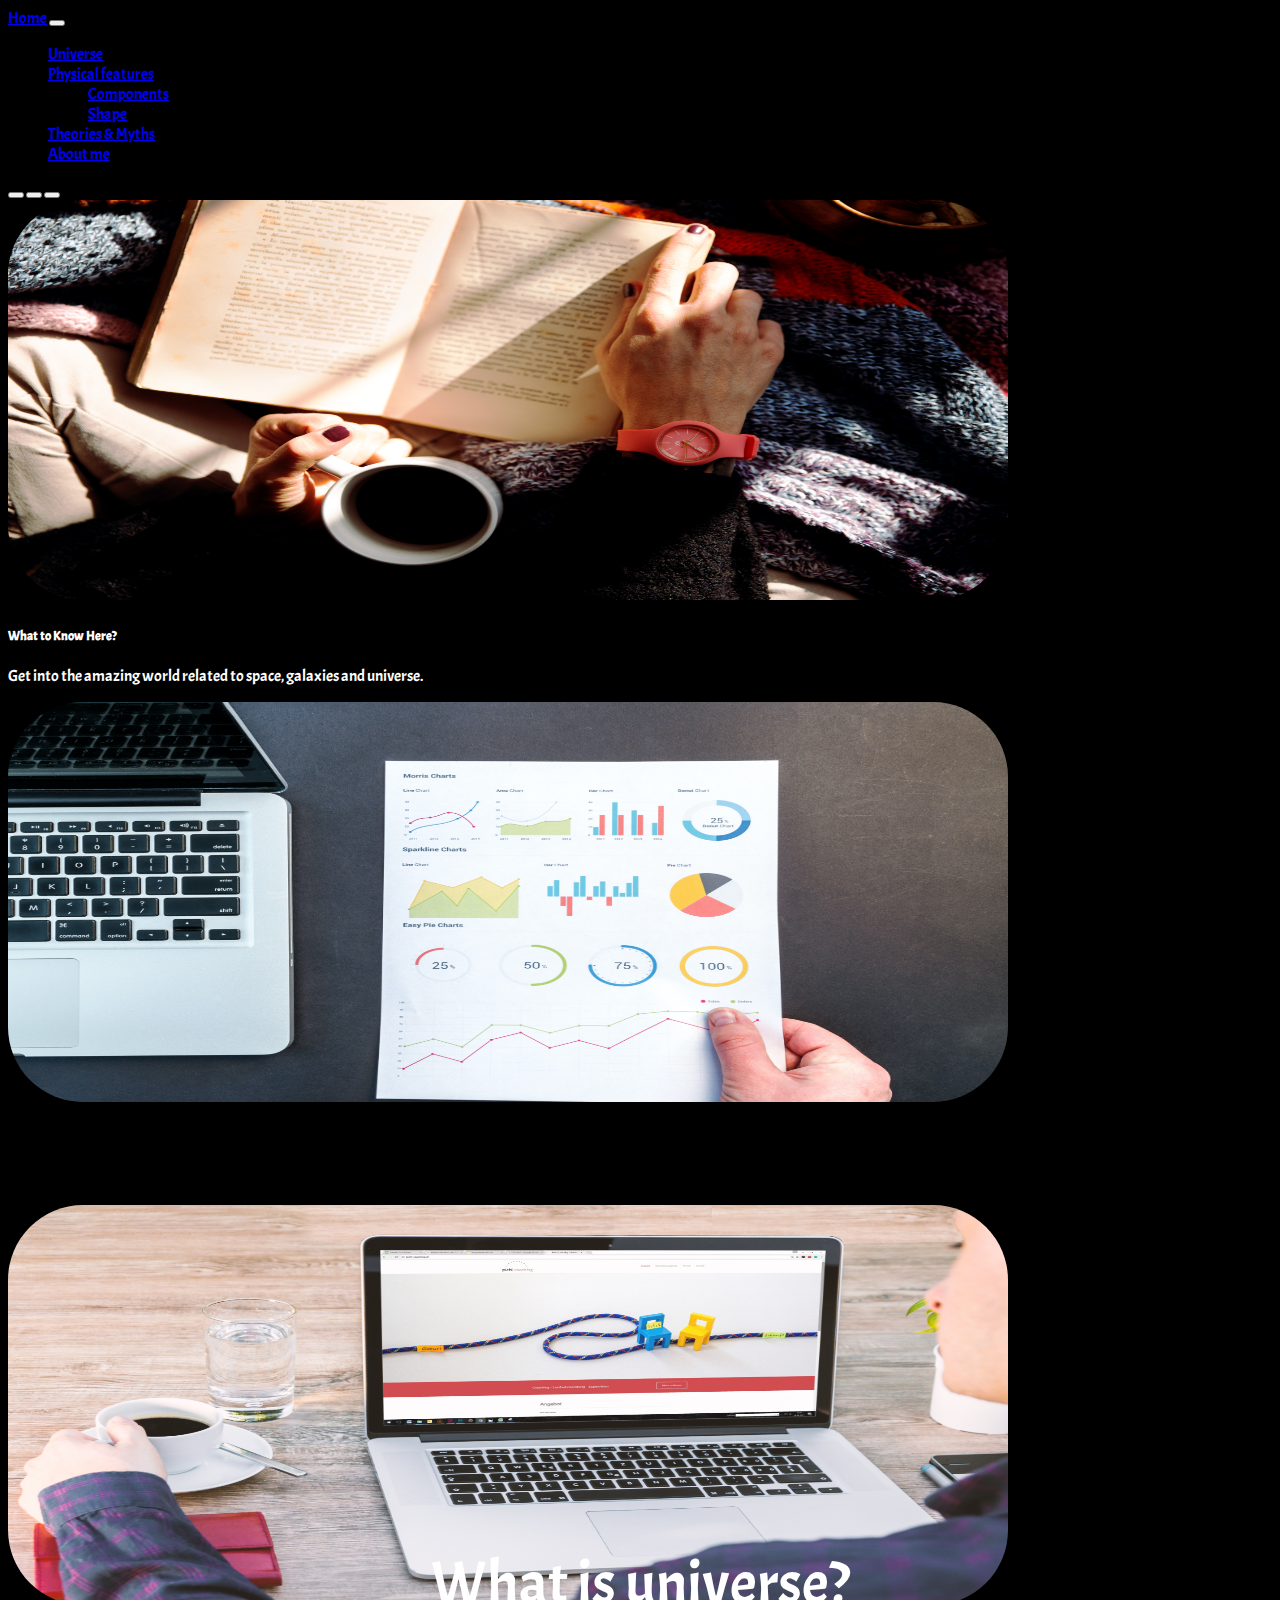
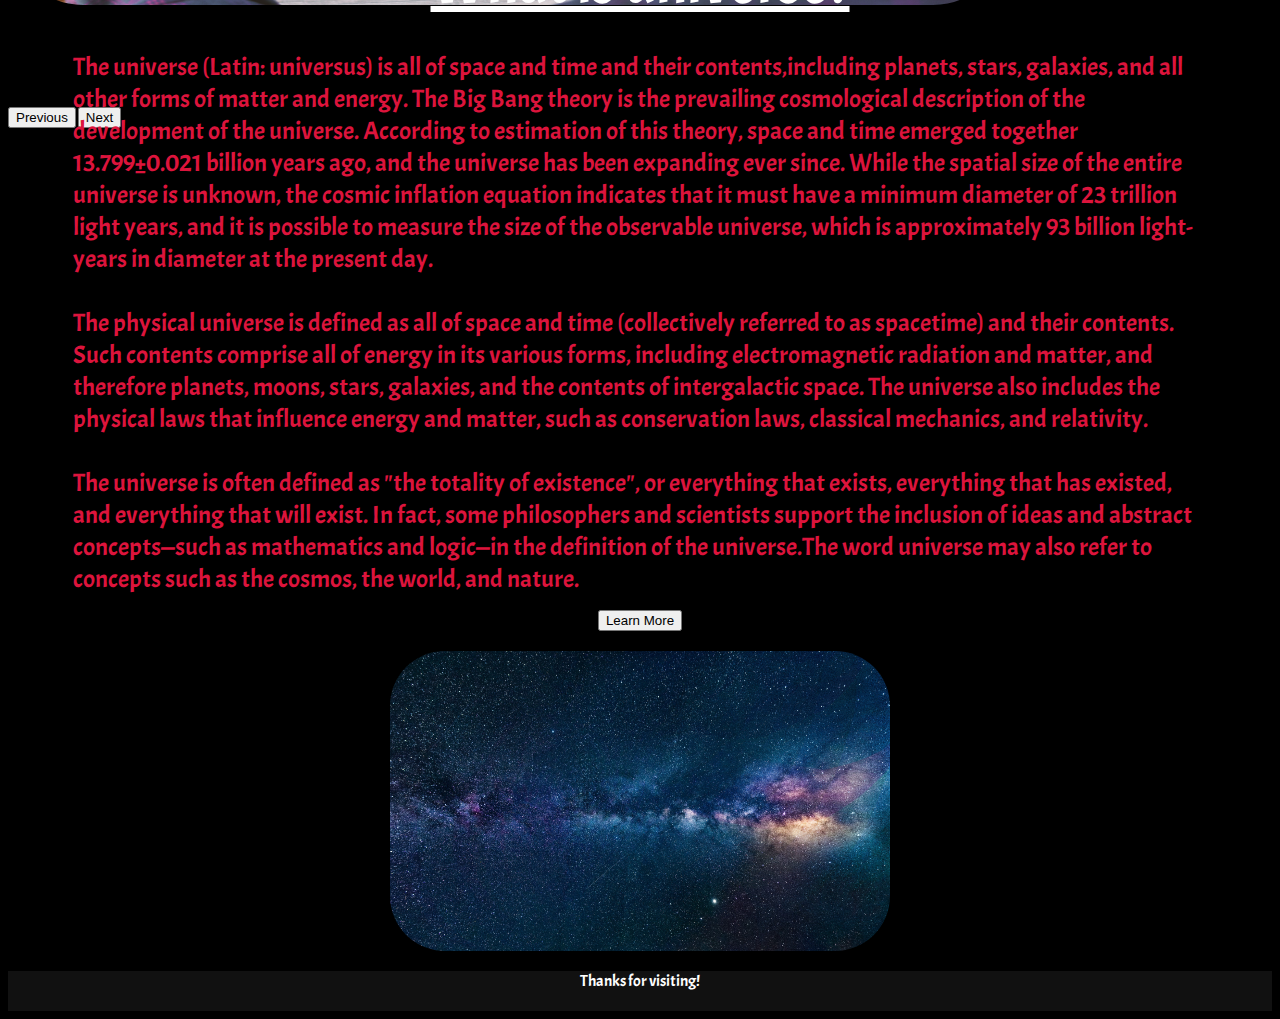
==== index.html @ 36657e68 "Update index.html" ====
<!DOCTYPE html>
<html>
    <head>
        <meta charset="utf-8">
        <meta http-equiv="X-UA-Compatible" content="IE=edge">

        <title>Home | Universe Project</title>
        <link rel="icon" href="person2.png" type="image/icon type" id="icon">

        <meta name="viewport" content="width=device-width, initial-scale=1">
        <link href="https://cdn.jsdelivr.net/npm/bootstrap@5.1.0/dist/css/bootstrap.min.css" rel="stylesheet" integrity="sha384-KyZXEAg3QhqLMpG8r+8fhAXLRk2vvoC2f3B09zVXn8CA5QIVfZOJ3BCsw2P0p/We" crossorigin="anonymous">
        <link rel="stylesheet" type="text/css "href="styles.css">
    </head>
    <body>
      <nav class="navbar navbar-expand-lg navbar-dark bg-primary fixed-top">
  <div class="container-fluid">

    <a class="navbar-brand" href="index.html#">Home</a>
    <button class="navbar-toggler" type="button" data-bs-toggle="collapse" data-bs-target="#navbarNavDropdown" aria-controls="navbarNavDropdown" aria-expanded="false" aria-label="Toggle navigation">
      <span class="navbar-toggler-icon"></span>
    </button>
    <div class="collapse navbar-collapse" id="navbarNavDropdown">
      <ul class="navbar-nav">
        <li class="nav-item">
          <a class="nav-link" href="#first">Universe</a>
        </li>
         <li class="nav-item dropdown">
          <a class="nav-link dropdown-toggle" href="#" id="navbarDropdownMenuLink" role="button" data-bs-toggle="dropdown" aria-expanded="false">
            Physical features
          </a>
          <ul class="dropdown-menu" aria-labelledby="navbarDropdownMenuLink">
            <li><a class="dropdown-item" href="physical.html#third">Components</a></li>
            <li><a class="dropdown-item" href="physical.html#fourth">Shape</a></li>
          </ul>
        </li>
        
        <li class="nav-item">
          <a class="nav-link" href="myths.html#">Theories & Myths</a>
        </li>

        <li class="nav-item">
          <a class="nav-link" href="about.html#">About me</a>
        </li>

       
      </ul>
    </div>
  </div>
</nav>

<section class="Home" id="Home">
 
    
  <div class= container fluid px-0> 
  <div id="carouselExampleCaptions" class="carousel slide" data-bs-ride="carousel">
  <div class="carousel-indicators">
    <button type="button" data-bs-target="#carouselExampleCaptions" data-bs-slide-to="0" class="active" aria-current="true" aria-label="Slide 1"></button>
    <button type="button" data-bs-target="#carouselExampleCaptions" data-bs-slide-to="1" aria-label="Slide 2"></button>
    <button type="button" data-bs-target="#carouselExampleCaptions" data-bs-slide-to="2" aria-label="Slide 3"></button>
  </div>
  <div class="carousel-inner">
   <div class="carousel-item active">
      <img src="crsl1.jpg" class="d-block w-100" alt="..." height = 400px width = 1000px>
      <div class="carousel-caption d-none d-md-block">
        <h5>What to Know Here?</h5>
            <p>Get into the amazing world related to space, galaxies and universe. </p>
      </div>
    </div>
    <div class="carousel-item">
      <img src="crsl2.jpg" class="d-block w-100" alt="..." height = 400px width = 1000px>
      <div class="carousel-caption d-none d-md-block">
        <font color = black><h5>Most Accurate Information</h5>
            <p>Providing to-the-point and accurate data-based Information. </p></font>
      </div>
        </div>
    <div class="carousel-item">
      <img src="crsl3.jpg" class="d-block w-100" alt="..." height = 400px width = 1000px>
      <div class="carousel-caption d-none d-md-block">
        <font color = black><h5>A Better Feel</h5>
            <p>Responsive Website with a cool design to make the best at it's best.</p></fint>
      </div>
    </div>
  </div>
  <button class="carousel-control-prev" type="button" data-bs-target="#carouselExampleCaptions" data-bs-slide="prev">
    <span class="carousel-control-prev-icon" aria-hidden="true"></span>
    <span class="visually-hidden">Previous</span>
  </button>
  <button class="carousel-control-next" type="button" data-bs-target="#carouselExampleCaptions" data-bs-slide="next">
    <span class="carousel-control-next-icon" aria-hidden="true"></span>
    <span class="visually-hidden">Next</span>
  </button>
</div>
    </div>
    
    
  
</section>

<section class="first" id="first">

  <div class="title">What is universe?</div>
  <div class="text">The universe (Latin: universus) is all of space and time and their contents,including planets, stars, galaxies, and all other forms of matter and energy. The Big Bang theory is the prevailing cosmological description of the development of the universe. According to estimation of this theory, space and time emerged together 13.799±0.021 billion years ago, and the universe has been expanding ever since. While the spatial size of the entire universe is unknown, the cosmic inflation equation indicates that it must have a minimum diameter of 23 trillion light years, and it is possible to measure the size of the observable universe, which is approximately 93 billion light-years in diameter at the present day.<br><br>

  The physical universe is defined as all of space and time (collectively referred to as spacetime) and their contents. Such contents comprise all of energy in its various forms, including electromagnetic radiation and matter, and therefore planets, moons, stars, galaxies, and the contents of intergalactic space. The universe also includes the physical laws that influence energy and matter, such as conservation laws, classical mechanics, and relativity.<br><br>

The universe is often defined as "the totality of existence", or everything that exists, everything that has existed, and everything that will exist. In fact, some philosophers and scientists support the inclusion of ideas and abstract concepts—such as mathematics and logic—in the definition of the universe.The word universe may also refer to concepts such as the cosmos, the world, and nature.</div>
 <center><a href="https://en.wikipedia.org/wiki/Universe#Definition"><button type="button" class="btn btn-outline-primary btn-lg" >Learn More</button></a></center>
    <img src="universe3.jpg"> 
</section>

   

<footer id="footer">Thanks for visiting!</footer>
<script src="https://cdn.jsdelivr.net/npm/bootstrap@5.1.0/dist/js/bootstrap.bundle.min.js" integrity="sha384-U1DAWAznBHeqEIlVSCgzq+c9gqGAJn5c/t99JyeKa9xxaYpSvHU5awsuZVVFIhvj" crossorigin="anonymous"></script>
  </body>
</html>
---- styles.css ----
@import url('https://fonts.googleapis.com/css2?family=Acme&display=swap');

html{
	scroll-behavior: smooth;
}

body{
	font-family: 'Acme', sans-serif;
	background-color: black;
}

.Home .text{
	margin-left: 100px;
	margin-right: 100px;
	font-size: 30px;
}

section{
    padding:  0;
}

section .title{
	font-size: 60px;
	padding: 15px;
	text-align: center;
	color: white;
	text-decoration: underline;

}

section .title:hover{
	color: #0d6efd;
}

section .text{
	padding: 15px;
	font-size: 25px;
	color: crimson;
	margin-left: 50px;
	margin-right: 50px;
}

section .text .subtitle{
	font-size: 40px;
	color: yellow;
	padding: 5px;
	text-decoration: underline;
	
}

.Home{
    background-color :black;
    height: 150vh;
    color: #fff;
    min-height: 500px;
    background-size: cover;
    background-attachment: fixed;
    font-family: 'Acme', sans-serif;
}

.Home .title{
	font-size: 80px;
}

.first img, .third img, .fourth img{
	height: 300px;
	width: 500px;
	padding: 20px;
	display: block;
    margin-left: auto;
    margin-right: auto
}

.about img{
	margin-left: 50px;
	padding: 40px;
	height: 375px;
	width: 350px;
	border-radius: 20px all;	
}

.about .content{
	display: flex;
}

.about .content .text{
	color:goldenrod ;
	font-size: 35px;
	padding: 50px;		
}

.key{
	color: rgba(15, 15, 177, 0.753);
	text-decoration: none;
}

.key :hover{
	color: mediumblue;
	text-decoration: underline;
}

#footer{
    background: #111;
    color: #fff;
    text-align: center;
    height: 40px;
    ;

}

img {
  border-radius: 75px;
}
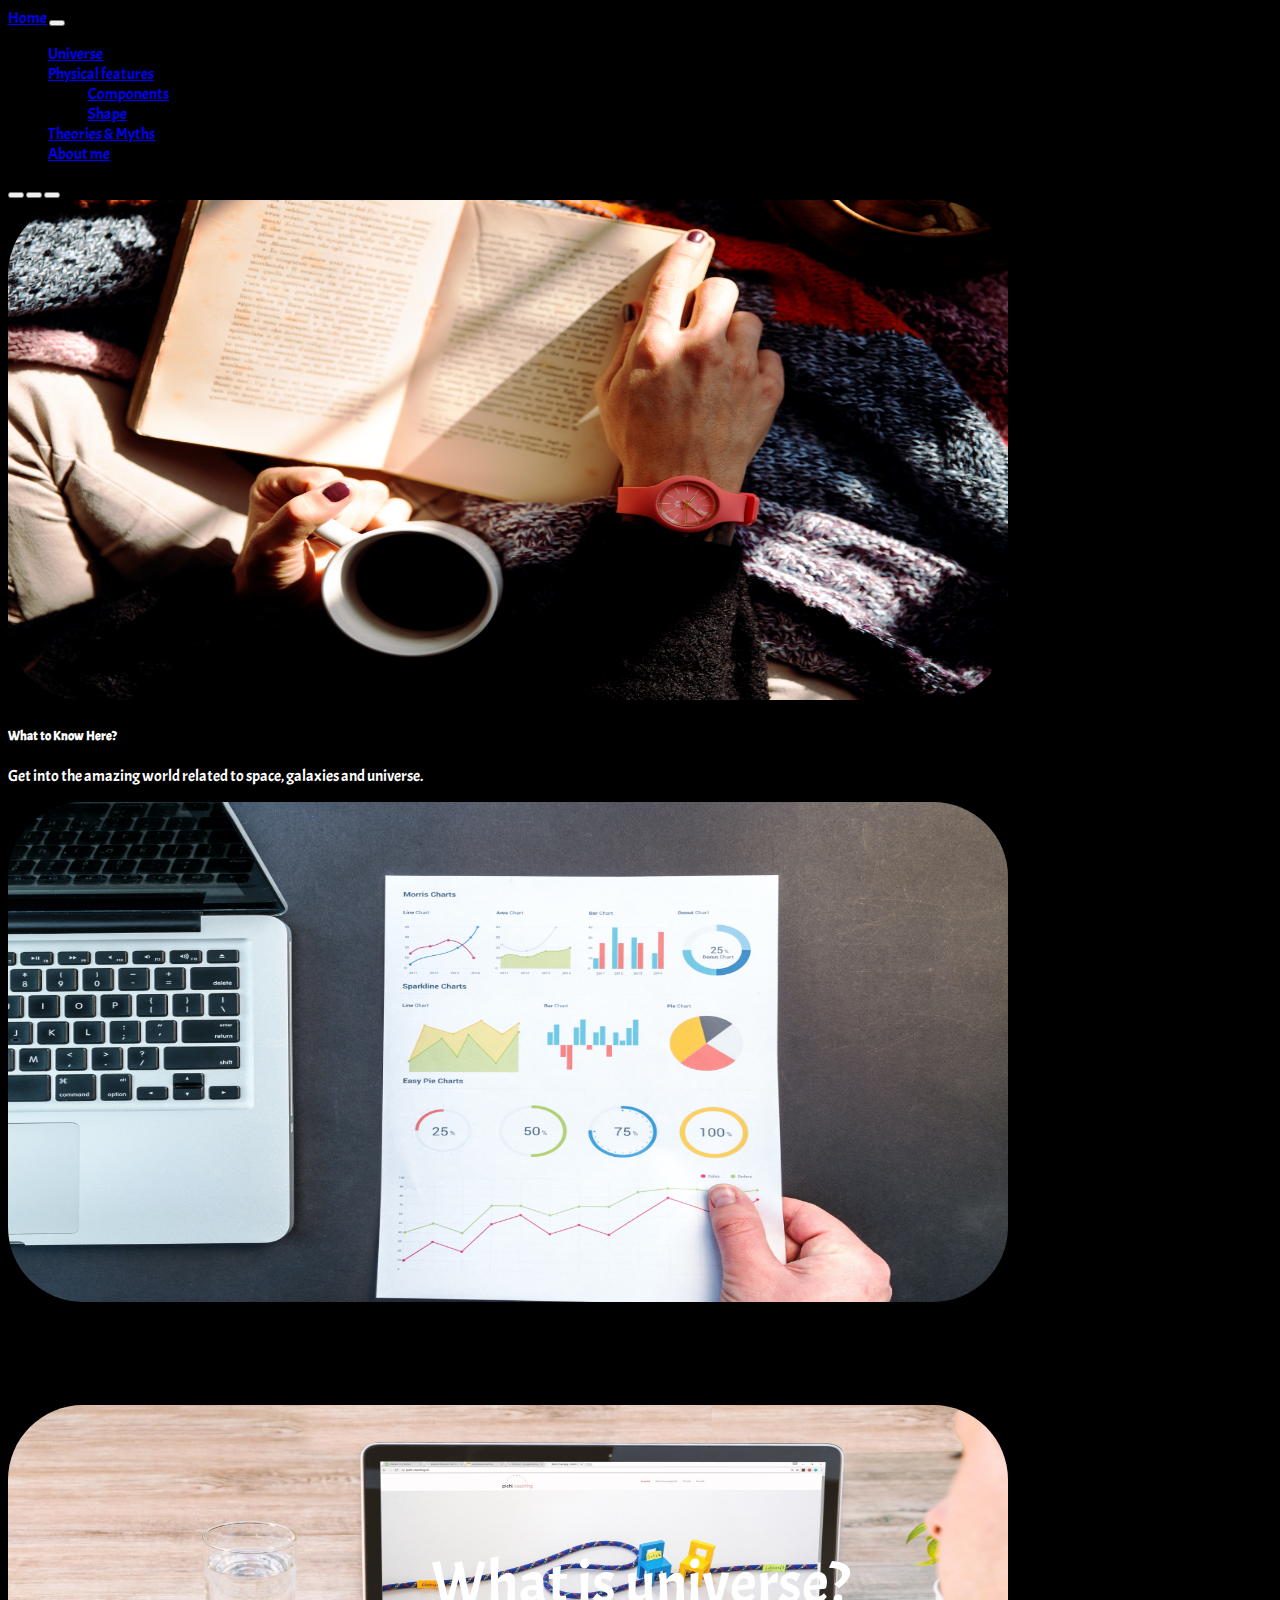
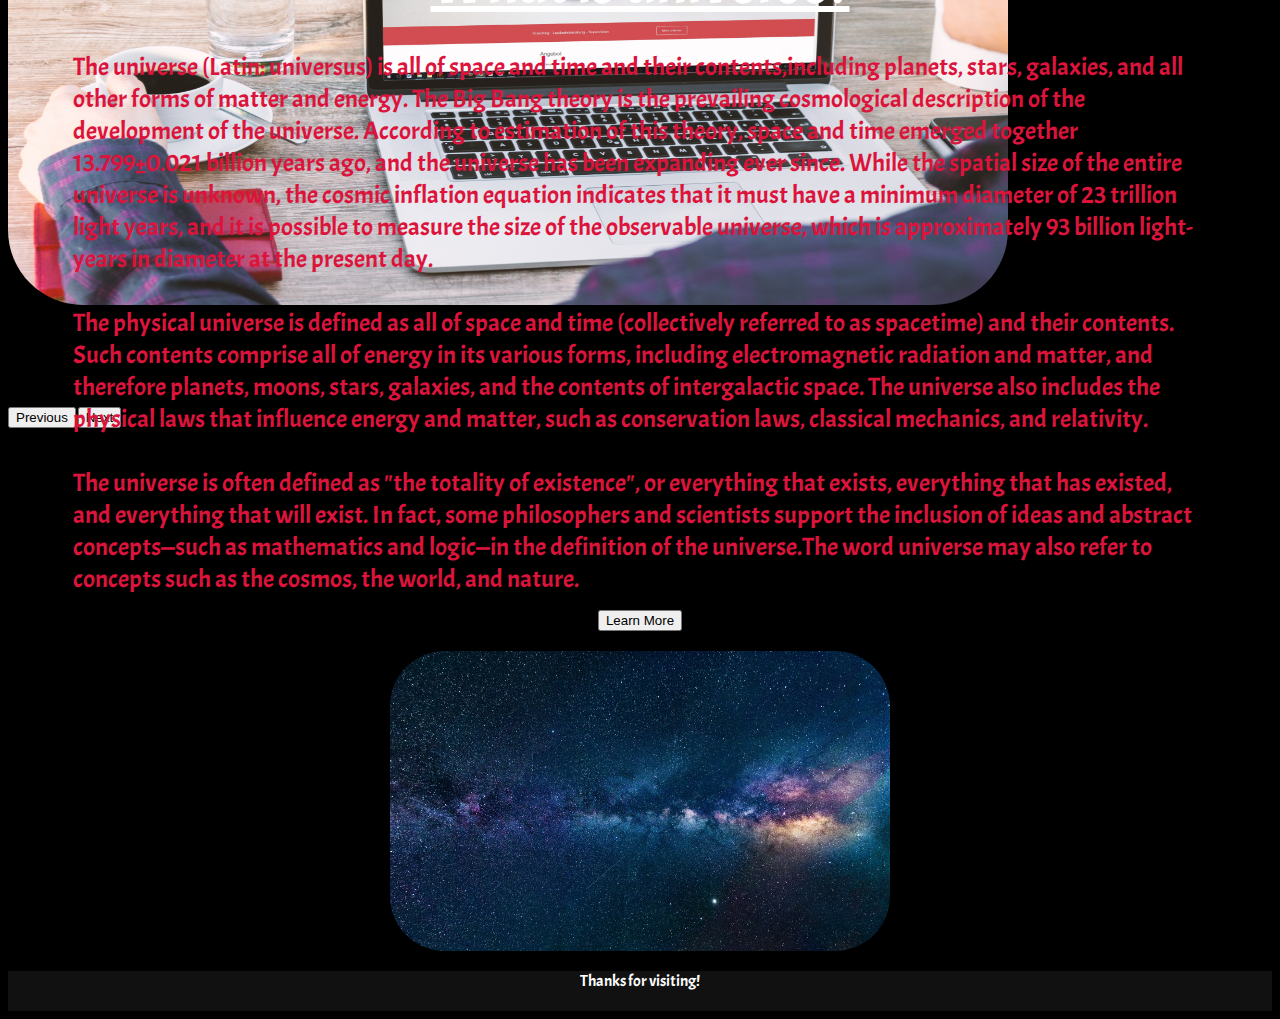
==== commit b2b78165: "Update index.html" ====
--- a/index.html
+++ b/index.html
@@ -60,21 +60,21 @@
   </div>
   <div class="carousel-inner">
    <div class="carousel-item active">
-      <img src="crsl1.jpg" class="d-block w-100" alt="..." height = 400px width = 1000px>
+      <img src="crsl1.jpg" class="d-block w-100" alt="..." height = 500px width = 1000px>
       <div class="carousel-caption d-none d-md-block">
         <h5>What to Know Here?</h5>
             <p>Get into the amazing world related to space, galaxies and universe. </p>
       </div>
     </div>
     <div class="carousel-item">
-      <img src="crsl2.jpg" class="d-block w-100" alt="..." height = 400px width = 1000px>
+      <img src="crsl2.jpg" class="d-block w-100" alt="..." height = 500px width = 1000px>
       <div class="carousel-caption d-none d-md-block">
         <font color = black><h5>Most Accurate Information</h5>
             <p>Providing to-the-point and accurate data-based Information. </p></font>
       </div>
         </div>
     <div class="carousel-item">
-      <img src="crsl3.jpg" class="d-block w-100" alt="..." height = 400px width = 1000px>
+      <img src="crsl3.jpg" class="d-block w-100" alt="..." height = 500px width = 1000px>
       <div class="carousel-caption d-none d-md-block">
         <font color = black><h5>A Better Feel</h5>
             <p>Responsive Website with a cool design to make the best at it's best.</p></fint>
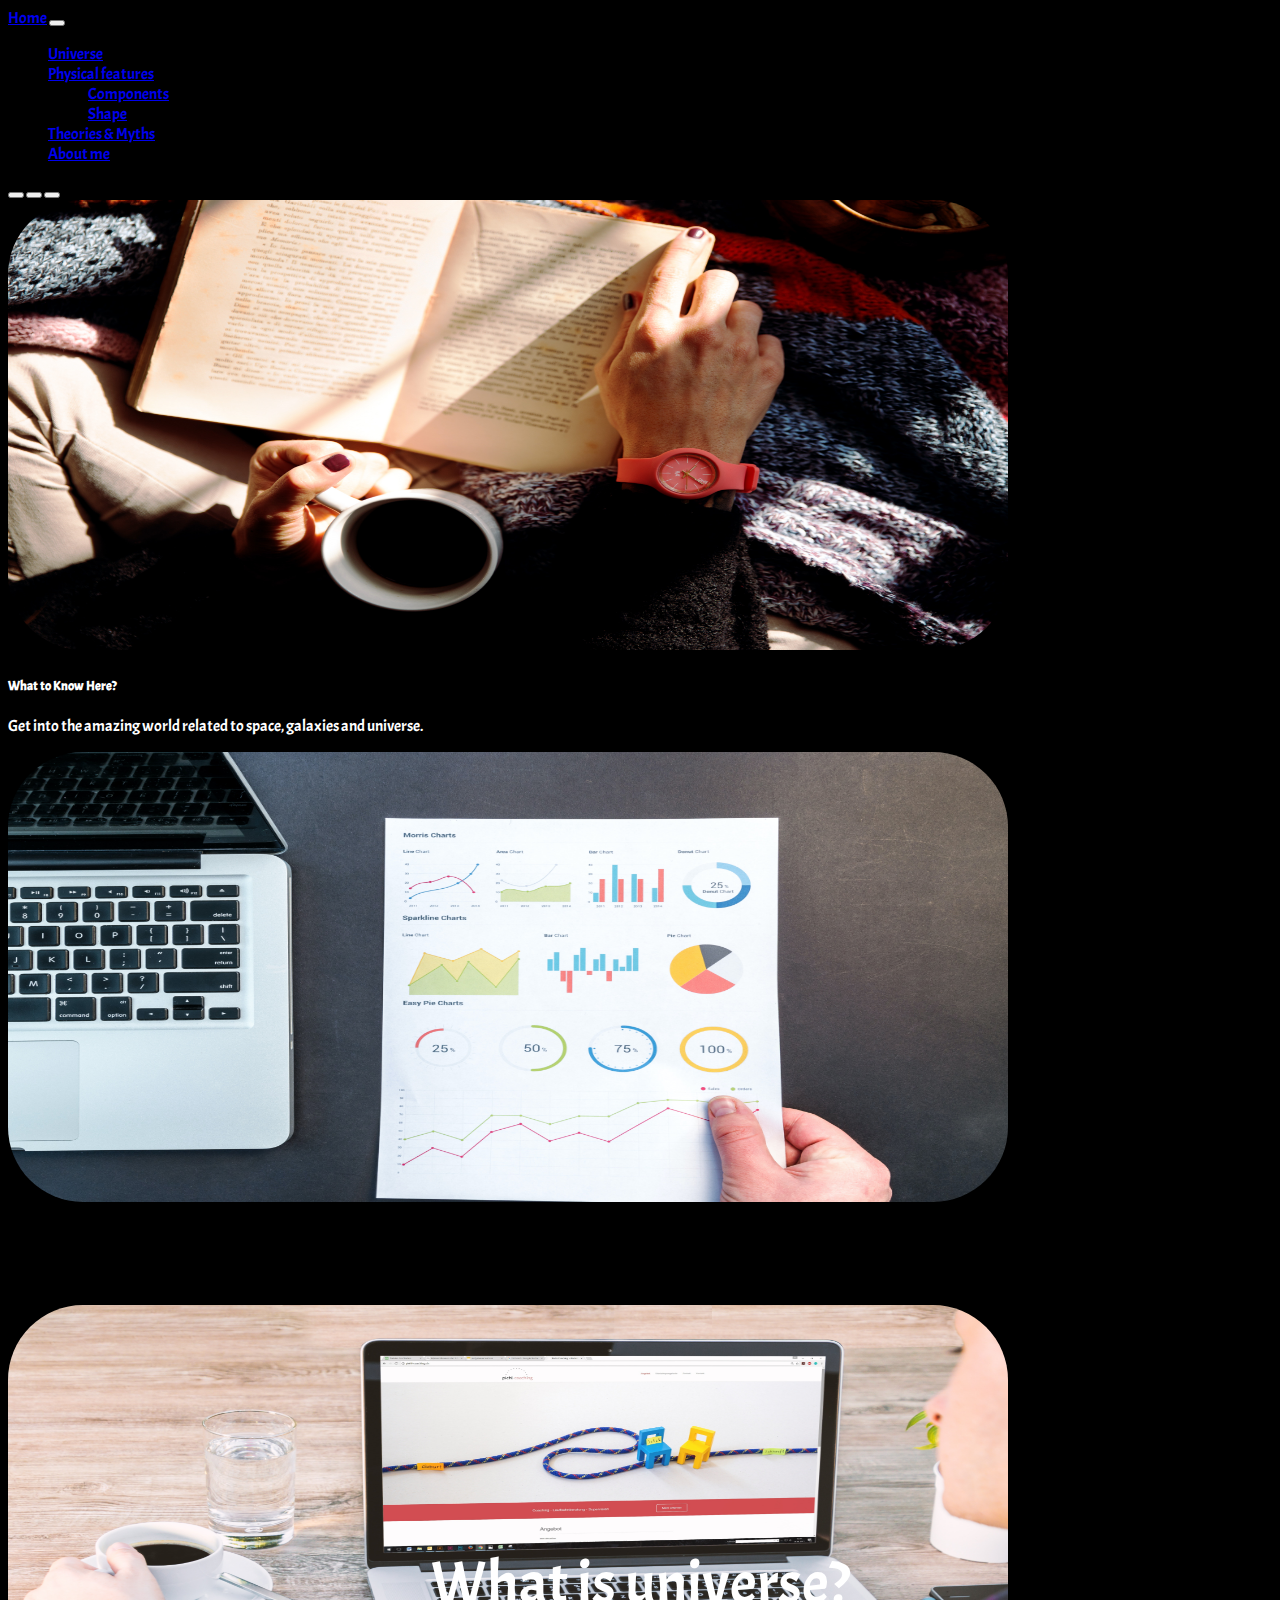
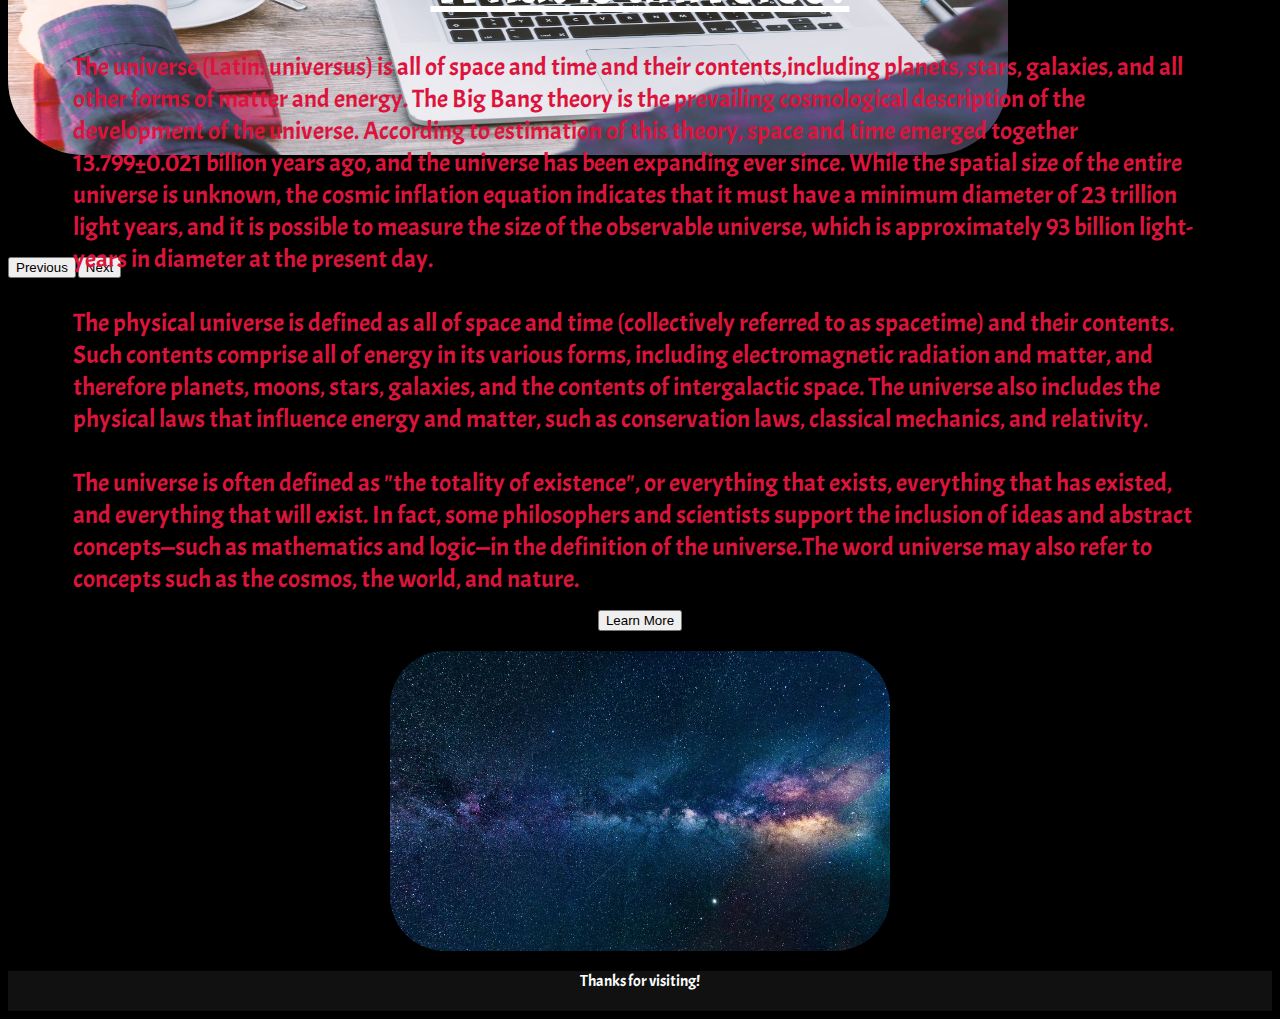
==== commit b490fb36: "Update index.html" ====
--- a/index.html
+++ b/index.html
@@ -60,21 +60,21 @@
   </div>
   <div class="carousel-inner">
    <div class="carousel-item active">
-      <img src="crsl1.jpg" class="d-block w-100" alt="..." height = 500px width = 1000px>
+      <img src="crsl1.jpg" class="d-block w-100" alt="..." height = 450px width = 1000px>
       <div class="carousel-caption d-none d-md-block">
         <h5>What to Know Here?</h5>
             <p>Get into the amazing world related to space, galaxies and universe. </p>
       </div>
     </div>
     <div class="carousel-item">
-      <img src="crsl2.jpg" class="d-block w-100" alt="..." height = 500px width = 1000px>
+      <img src="crsl2.jpg" class="d-block w-100" alt="..." height = 450px width = 1000px>
       <div class="carousel-caption d-none d-md-block">
         <font color = black><h5>Most Accurate Information</h5>
             <p>Providing to-the-point and accurate data-based Information. </p></font>
       </div>
         </div>
     <div class="carousel-item">
-      <img src="crsl3.jpg" class="d-block w-100" alt="..." height = 500px width = 1000px>
+      <img src="crsl3.jpg" class="d-block w-100" alt="..." height = 450px width = 1000px>
       <div class="carousel-caption d-none d-md-block">
         <font color = black><h5>A Better Feel</h5>
             <p>Responsive Website with a cool design to make the best at it's best.</p></fint>
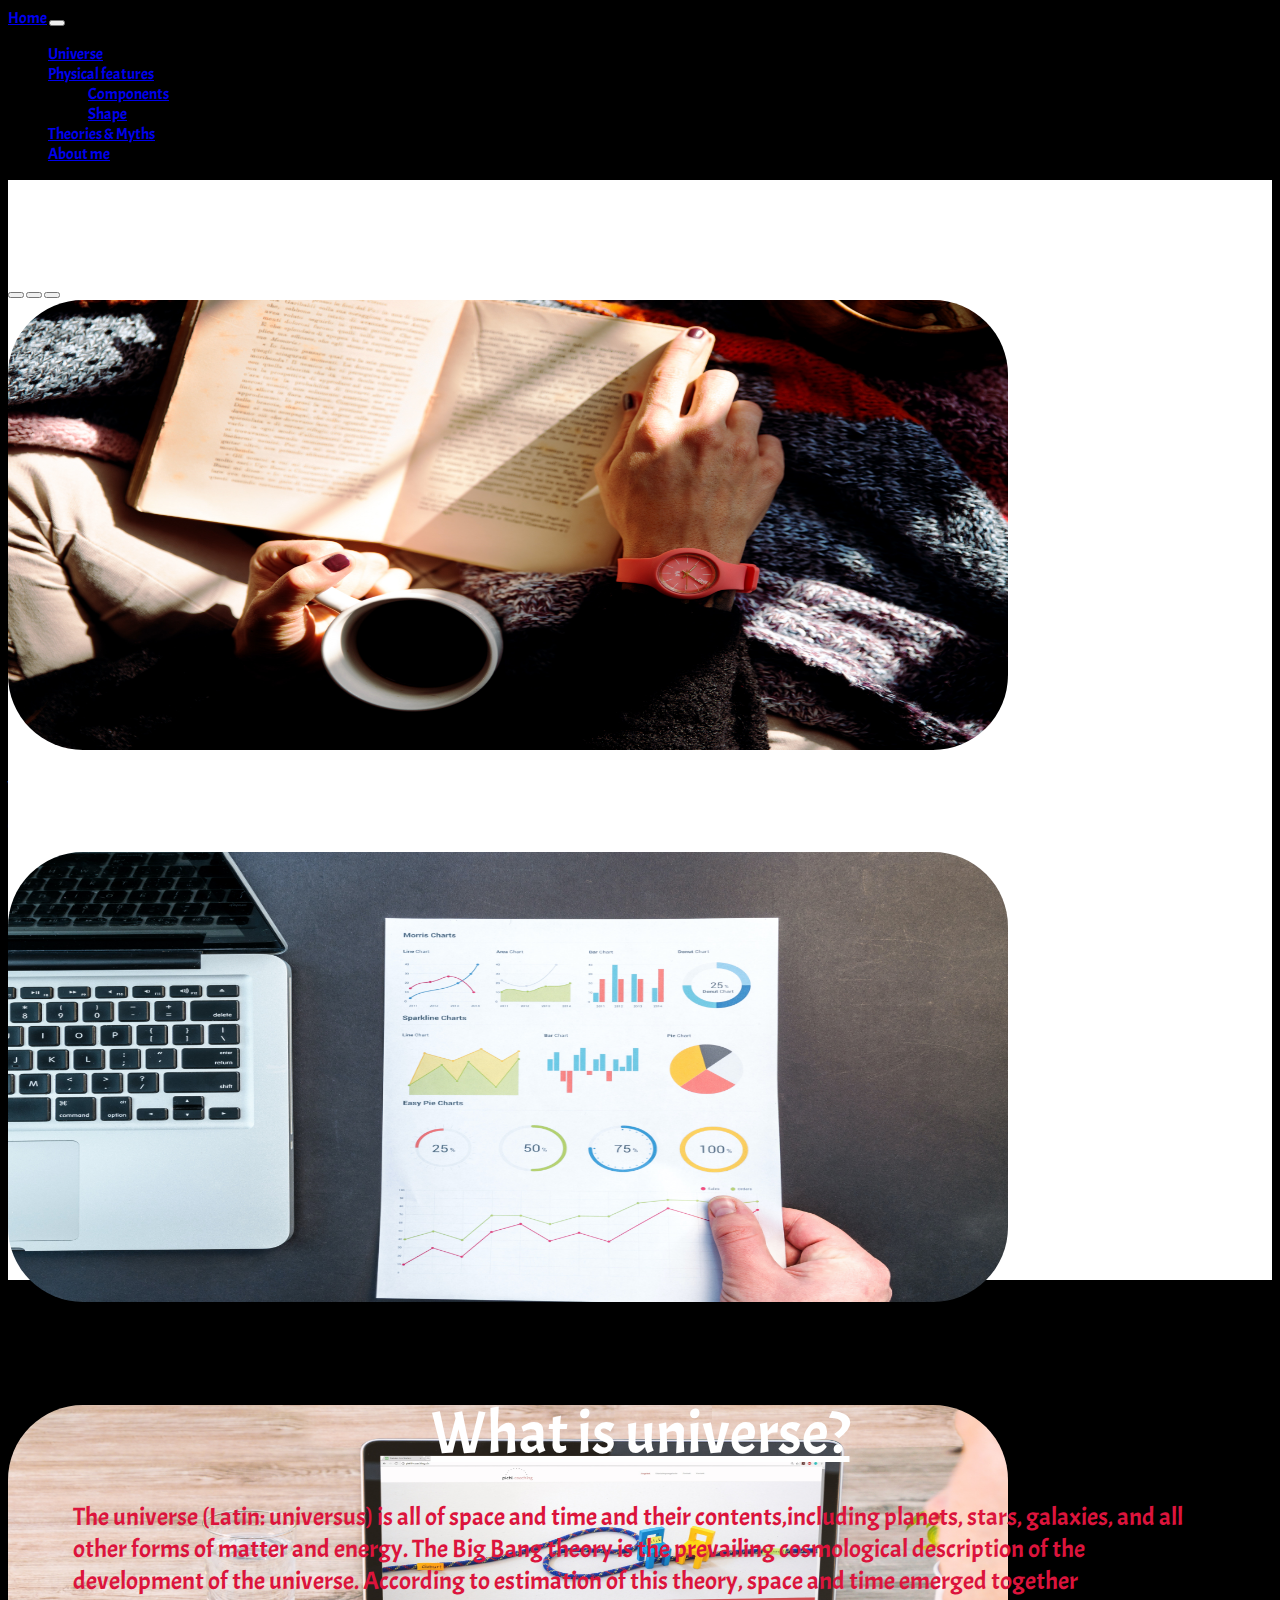
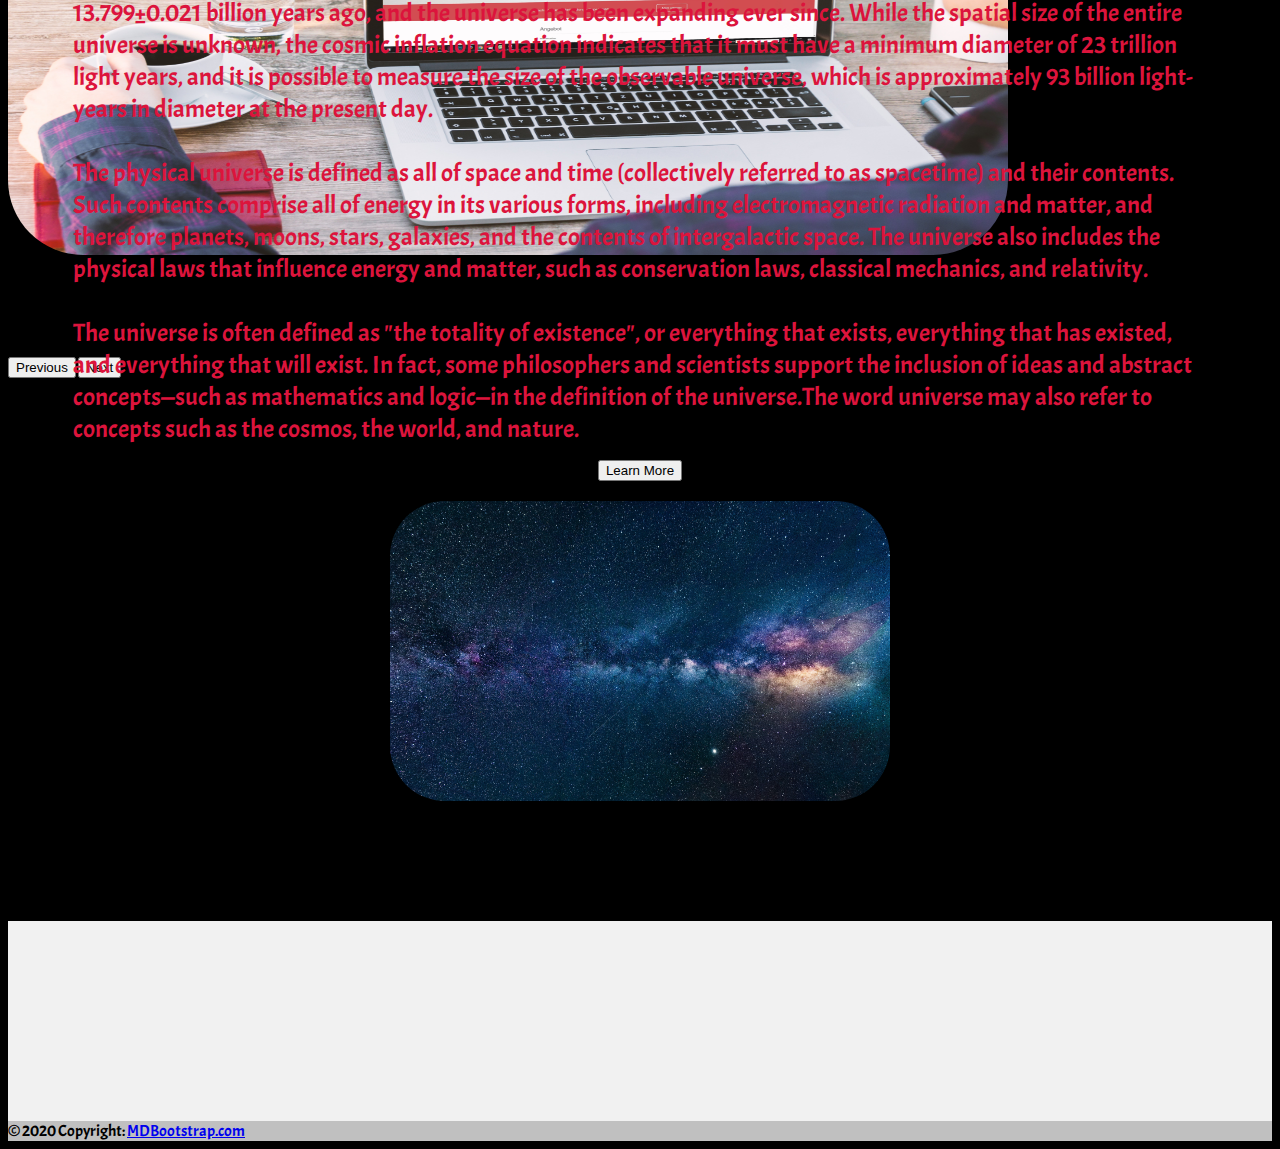
==== commit cb31b137: "Update index.html" ====
--- a/index.html
+++ b/index.html
@@ -110,7 +110,77 @@
 
    
 
-<footer id="footer">Thanks for visiting!</footer>
+<footer class="text-center text-white" style="background-color: #f1f1f1;">
+  <!-- Grid container -->
+  <div class="container pt-4">
+    <!-- Section: Social media -->
+    <section class="mb-4">
+      <!-- Facebook -->
+      <a
+        class="btn btn-link btn-floating btn-lg text-dark m-1"
+        href="#!"
+        role="button"
+        data-mdb-ripple-color="dark"
+        ><i class="fab fa-facebook-f"></i
+      ></a>
+
+      <!-- Twitter -->
+      <a
+        class="btn btn-link btn-floating btn-lg text-dark m-1"
+        href="#!"
+        role="button"
+        data-mdb-ripple-color="dark"
+        ><i class="fab fa-twitter"></i
+      ></a>
+
+      <!-- Google -->
+      <a
+        class="btn btn-link btn-floating btn-lg text-dark m-1"
+        href="#!"
+        role="button"
+        data-mdb-ripple-color="dark"
+        ><i class="fab fa-google"></i
+      ></a>
+
+      <!-- Instagram -->
+      <a
+        class="btn btn-link btn-floating btn-lg text-dark m-1"
+        href="#!"
+        role="button"
+        data-mdb-ripple-color="dark"
+        ><i class="fab fa-instagram"></i
+      ></a>
+
+      <!-- Linkedin -->
+      <a
+        class="btn btn-link btn-floating btn-lg text-dark m-1"
+        href="#!"
+        role="button"
+        data-mdb-ripple-color="dark"
+        ><i class="fab fa-linkedin"></i
+      ></a>
+      <!-- Github -->
+      <a
+        class="btn btn-link btn-floating btn-lg text-dark m-1"
+        href="#!"
+        role="button"
+        data-mdb-ripple-color="dark"
+        ><i class="fab fa-github"></i
+      ></a>
+    </section>
+    <!-- Section: Social media -->
+  </div>
+  <!-- Grid container -->
+
+  <!-- Copyright -->
+  <div class="text-center text-dark p-3" style="background-color: rgba(0, 0, 0, 0.2);">
+    © 2020 Copyright:
+    <a class="text-dark" href="https://mdbootstrap.com/">MDBootstrap.com</a>
+  </div>
+  <!-- Copyright -->
+</footer>
+        
+        
 <script src="https://cdn.jsdelivr.net/npm/bootstrap@5.1.0/dist/js/bootstrap.bundle.min.js" integrity="sha384-U1DAWAznBHeqEIlVSCgzq+c9gqGAJn5c/t99JyeKa9xxaYpSvHU5awsuZVVFIhvj" crossorigin="anonymous"></script>
   </body>
 </html>
--- a/styles.css
+++ b/styles.css
@@ -16,7 +16,7 @@
 }
 
 section{
-    padding:  0;
+    padding: 100px 0;
 }
 
 section .title{
@@ -49,8 +49,8 @@
 }
 
 .Home{
-    background-color :black;
-    height: 150vh;
+    background-color :white;
+    height: 100vh;
     color: #fff;
     min-height: 500px;
     background-size: cover;
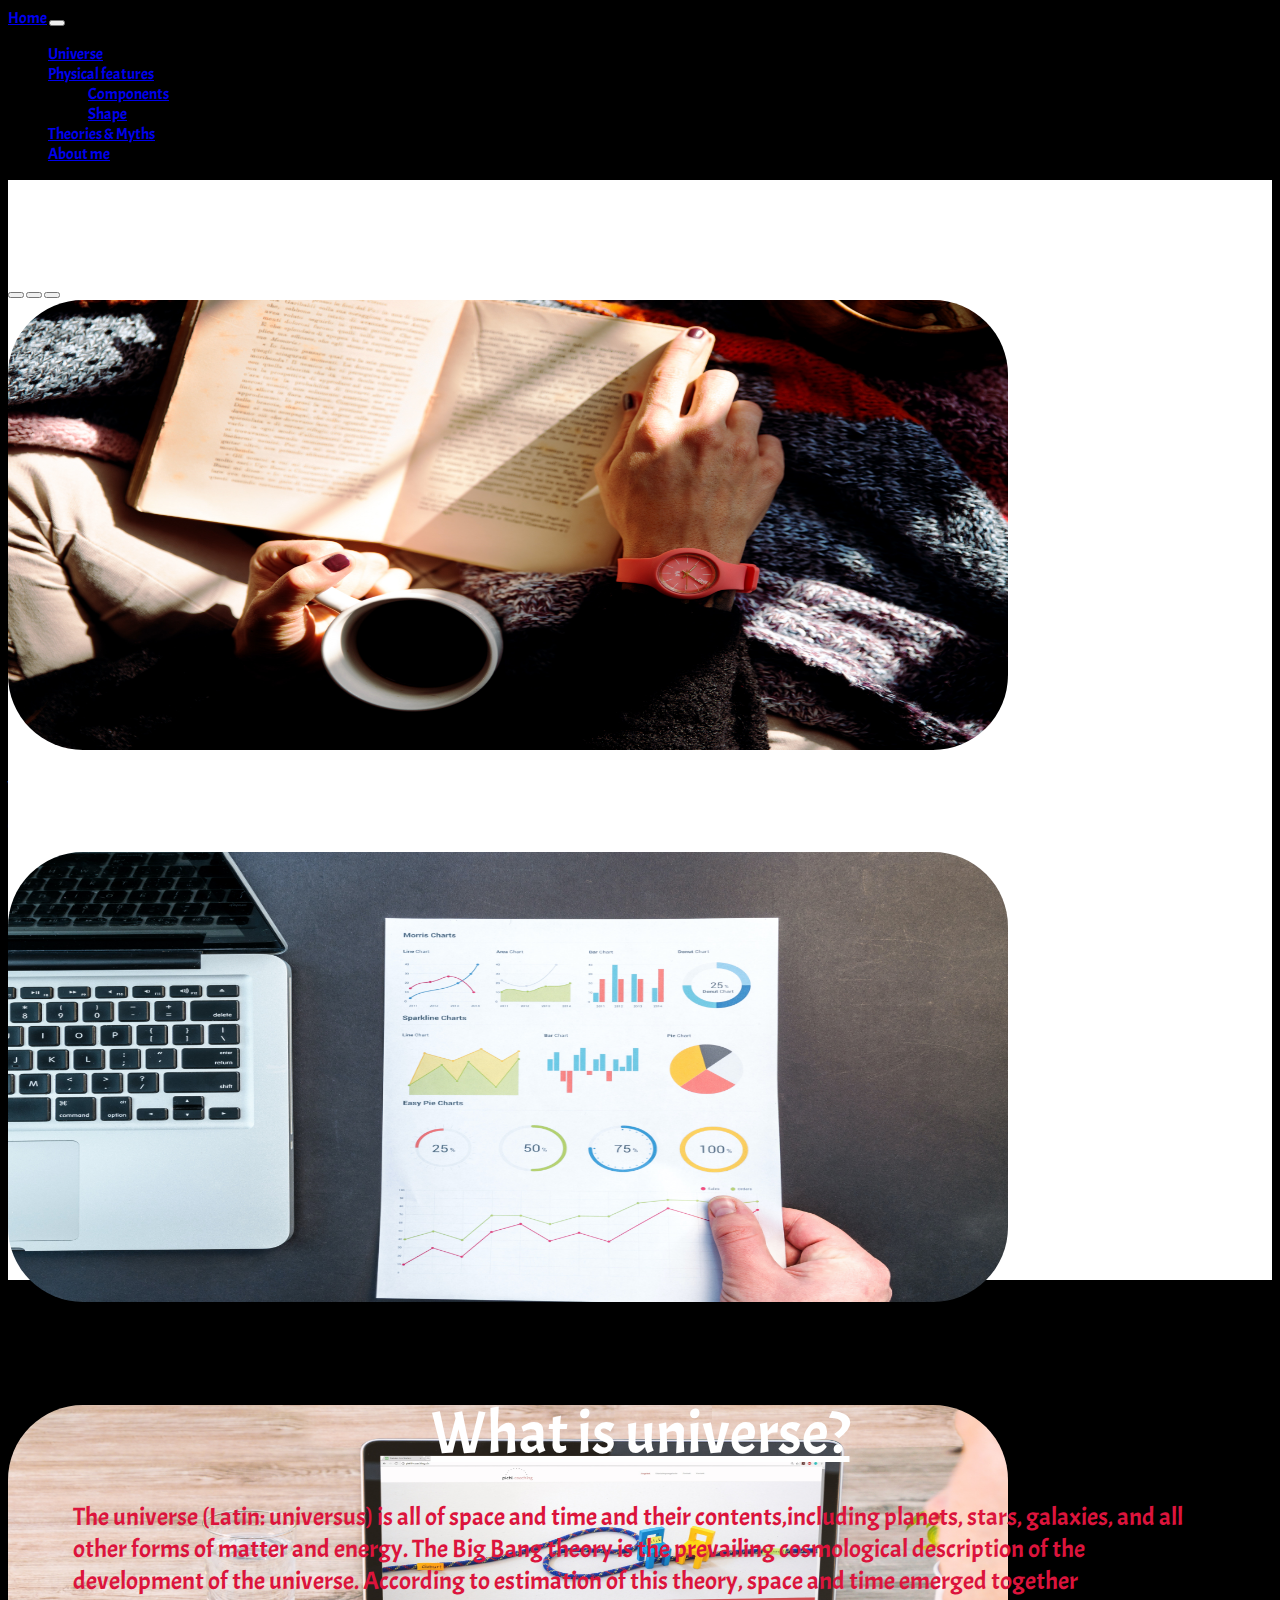
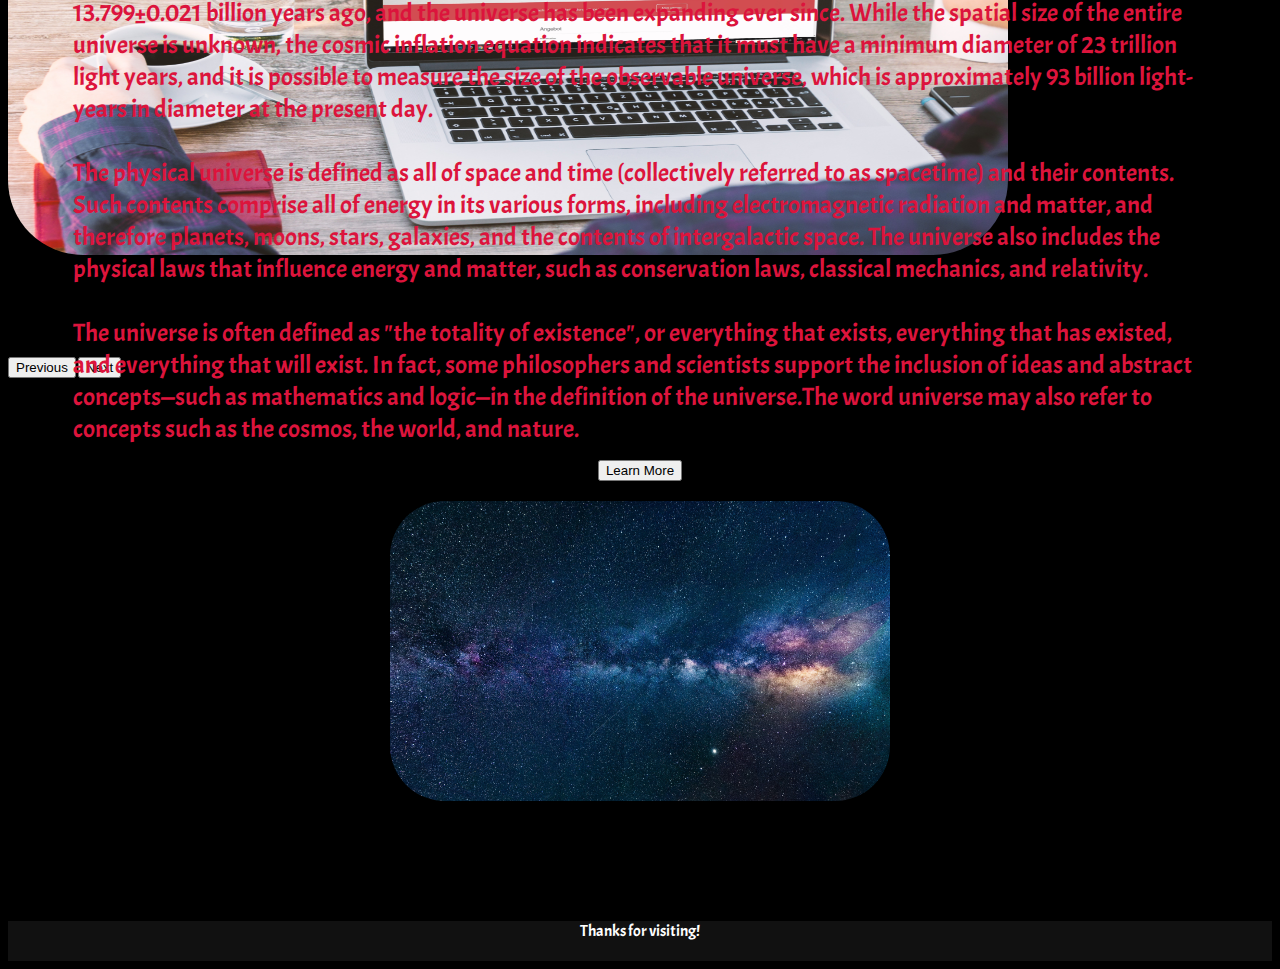
==== commit 050be018: "Update index.html" ====
--- a/index.html
+++ b/index.html
@@ -109,77 +109,7 @@
 </section>
 
    
-
-<footer class="text-center text-white" style="background-color: #f1f1f1;">
-  <!-- Grid container -->
-  <div class="container pt-4">
-    <!-- Section: Social media -->
-    <section class="mb-4">
-      <!-- Facebook -->
-      <a
-        class="btn btn-link btn-floating btn-lg text-dark m-1"
-        href="#!"
-        role="button"
-        data-mdb-ripple-color="dark"
-        ><i class="fab fa-facebook-f"></i
-      ></a>
-
-      <!-- Twitter -->
-      <a
-        class="btn btn-link btn-floating btn-lg text-dark m-1"
-        href="#!"
-        role="button"
-        data-mdb-ripple-color="dark"
-        ><i class="fab fa-twitter"></i
-      ></a>
-
-      <!-- Google -->
-      <a
-        class="btn btn-link btn-floating btn-lg text-dark m-1"
-        href="#!"
-        role="button"
-        data-mdb-ripple-color="dark"
-        ><i class="fab fa-google"></i
-      ></a>
-
-      <!-- Instagram -->
-      <a
-        class="btn btn-link btn-floating btn-lg text-dark m-1"
-        href="#!"
-        role="button"
-        data-mdb-ripple-color="dark"
-        ><i class="fab fa-instagram"></i
-      ></a>
-
-      <!-- Linkedin -->
-      <a
-        class="btn btn-link btn-floating btn-lg text-dark m-1"
-        href="#!"
-        role="button"
-        data-mdb-ripple-color="dark"
-        ><i class="fab fa-linkedin"></i
-      ></a>
-      <!-- Github -->
-      <a
-        class="btn btn-link btn-floating btn-lg text-dark m-1"
-        href="#!"
-        role="button"
-        data-mdb-ripple-color="dark"
-        ><i class="fab fa-github"></i
-      ></a>
-    </section>
-    <!-- Section: Social media -->
-  </div>
-  <!-- Grid container -->
-
-  <!-- Copyright -->
-  <div class="text-center text-dark p-3" style="background-color: rgba(0, 0, 0, 0.2);">
-    © 2020 Copyright:
-    <a class="text-dark" href="https://mdbootstrap.com/">MDBootstrap.com</a>
-  </div>
-  <!-- Copyright -->
-</footer>
-        
+        <footer id = "footer">Thanks for visiting!</footer>
         
 <script src="https://cdn.jsdelivr.net/npm/bootstrap@5.1.0/dist/js/bootstrap.bundle.min.js" integrity="sha384-U1DAWAznBHeqEIlVSCgzq+c9gqGAJn5c/t99JyeKa9xxaYpSvHU5awsuZVVFIhvj" crossorigin="anonymous"></script>
   </body>
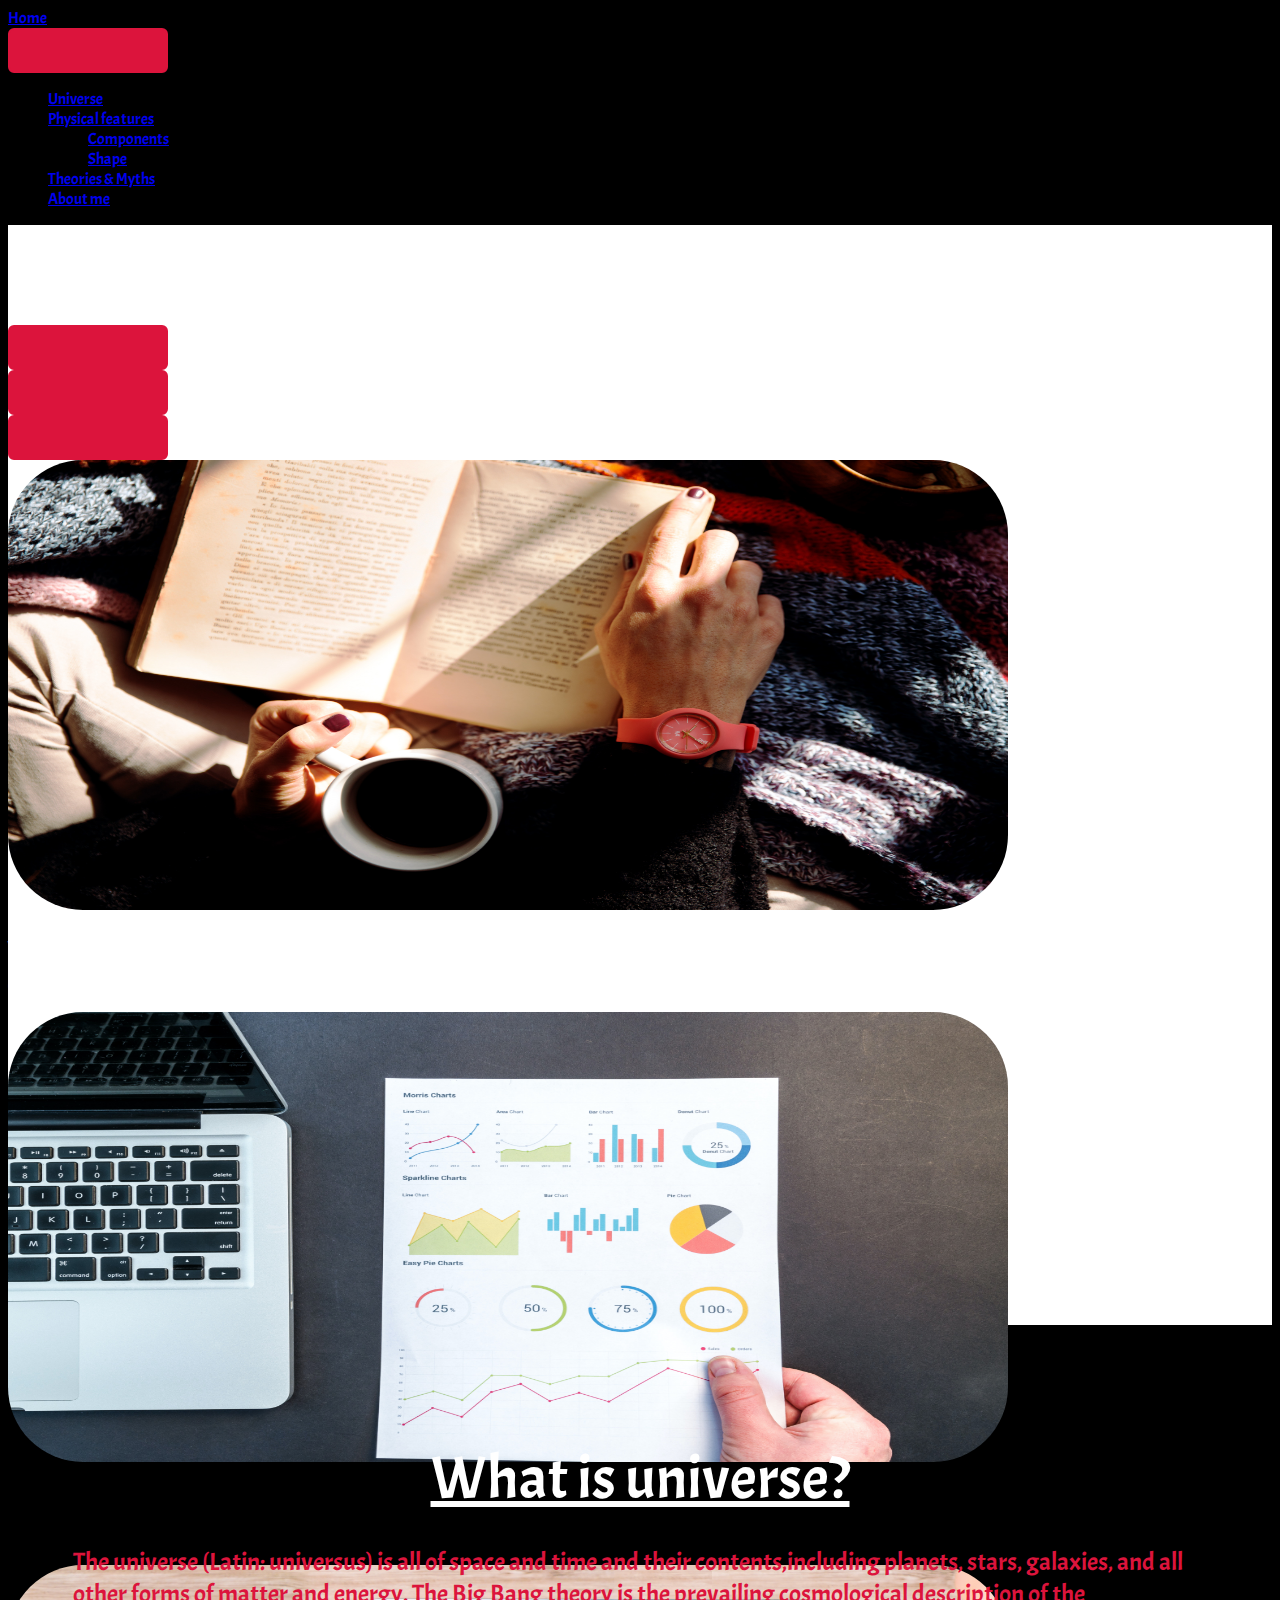
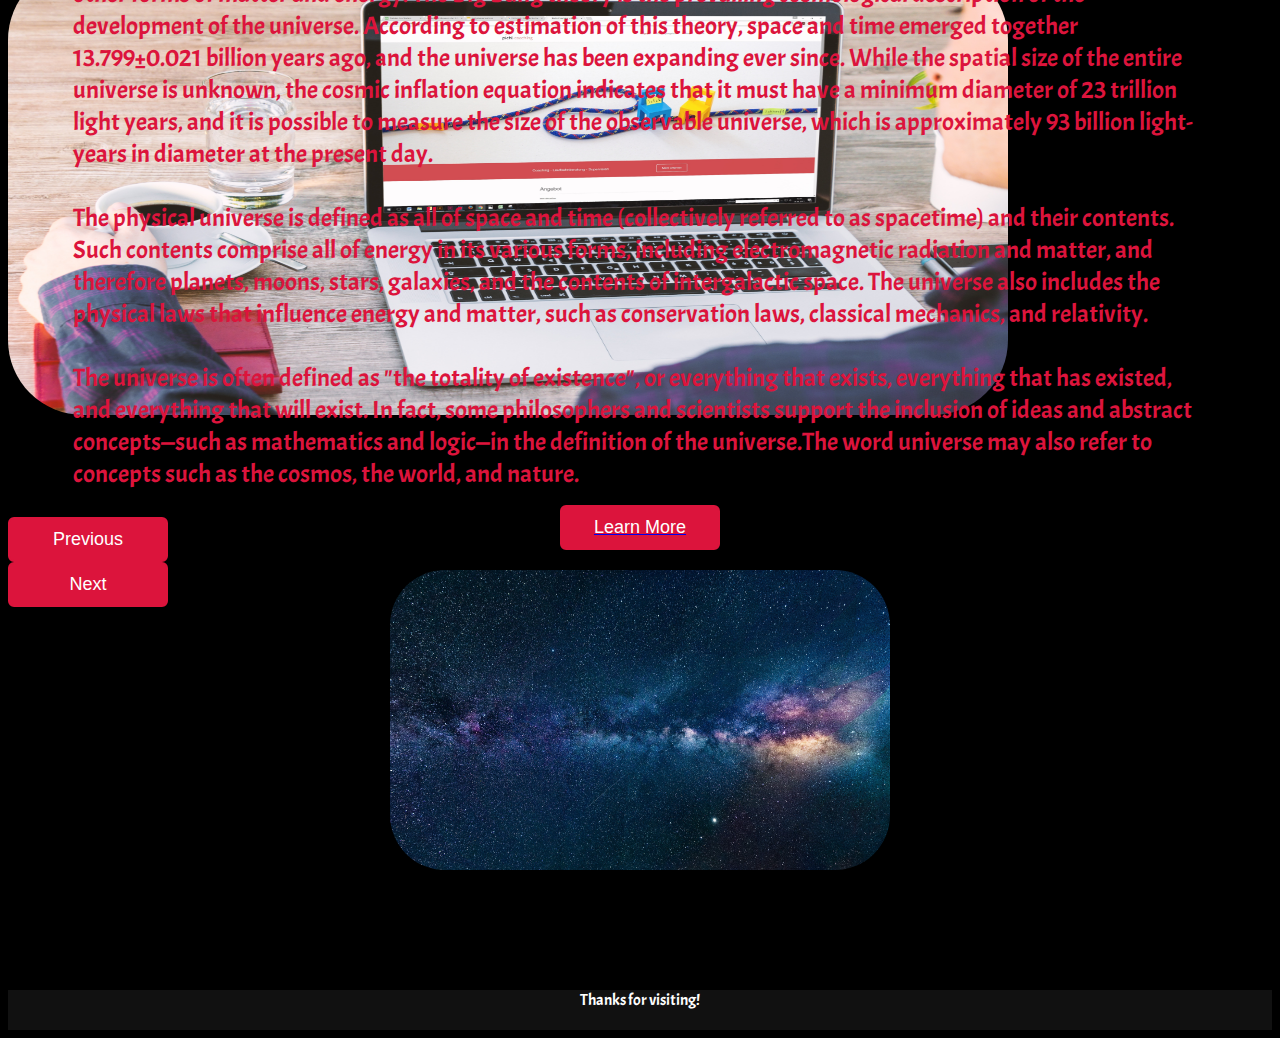
==== commit b64f226f: "Update index.html" ====
--- a/index.html
+++ b/index.html
@@ -104,7 +104,7 @@
   The physical universe is defined as all of space and time (collectively referred to as spacetime) and their contents. Such contents comprise all of energy in its various forms, including electromagnetic radiation and matter, and therefore planets, moons, stars, galaxies, and the contents of intergalactic space. The universe also includes the physical laws that influence energy and matter, such as conservation laws, classical mechanics, and relativity.<br><br>
 
 The universe is often defined as "the totality of existence", or everything that exists, everything that has existed, and everything that will exist. In fact, some philosophers and scientists support the inclusion of ideas and abstract concepts—such as mathematics and logic—in the definition of the universe.The word universe may also refer to concepts such as the cosmos, the world, and nature.</div>
- <center><a href="https://en.wikipedia.org/wiki/Universe#Definition"><button type="button" class="btn btn-outline-primary btn-lg" >Learn More</button></a></center>
+ <center><a href="https://en.wikipedia.org/wiki/Universe#Definition"><button type="button" class="new" >Learn More</button></a></center>
     <img src="universe3.jpg"> 
 </section>
 
--- a/styles.css
+++ b/styles.css
@@ -111,4 +111,26 @@
 img {
   border-radius: 75px;
 }
+button{
+  color: #fff;
+  display: block;
+  width: 160px!important;
+  height: 45px;
+  outline: none;
+  font-size: 18px;
+  font-weight: 500;
+  border-radius: 6px;
+  cursor: pointer;
+  flex-wrap: nowrap;
+  background: crimson;
+  border: 2px solid crimson;
+  transition: all 0.3s ease;
+	
+}
 
+button: hover{
+	color: crimson; 
+	ackground: none;
+}
+
+
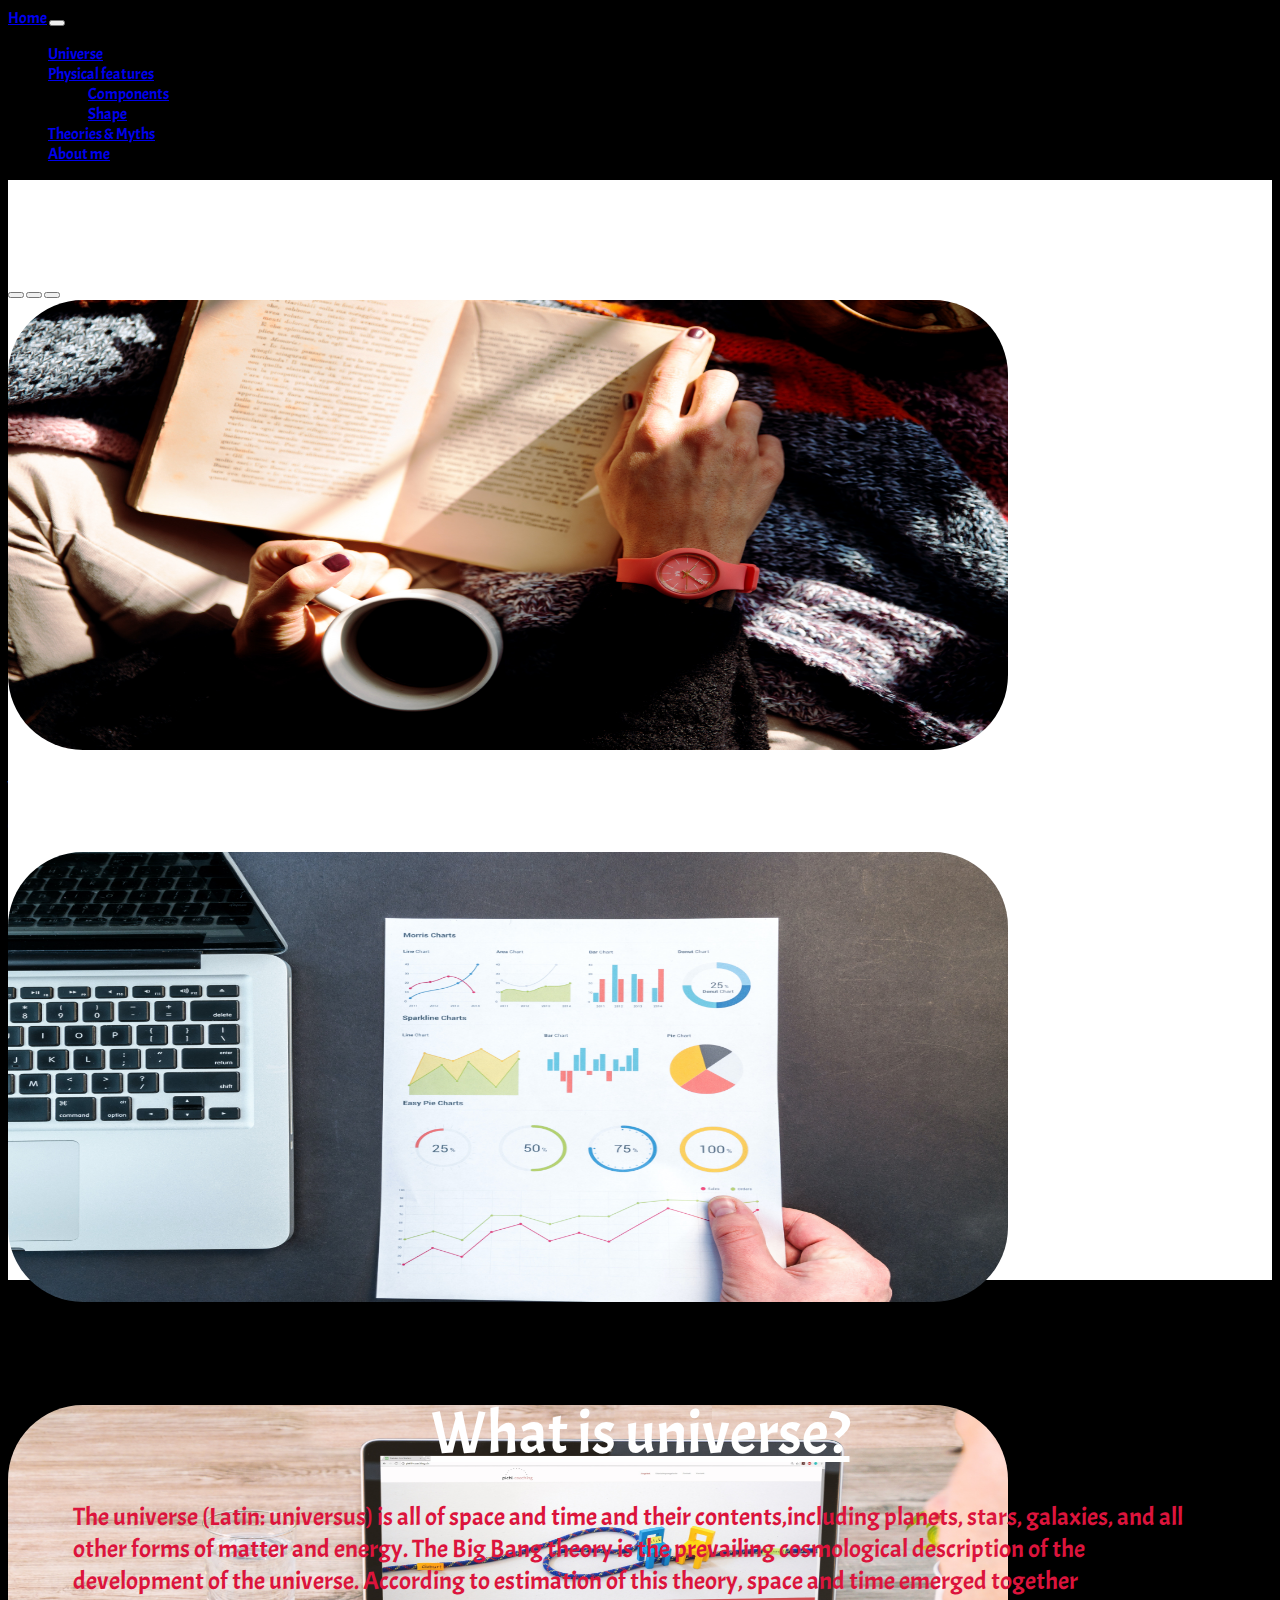
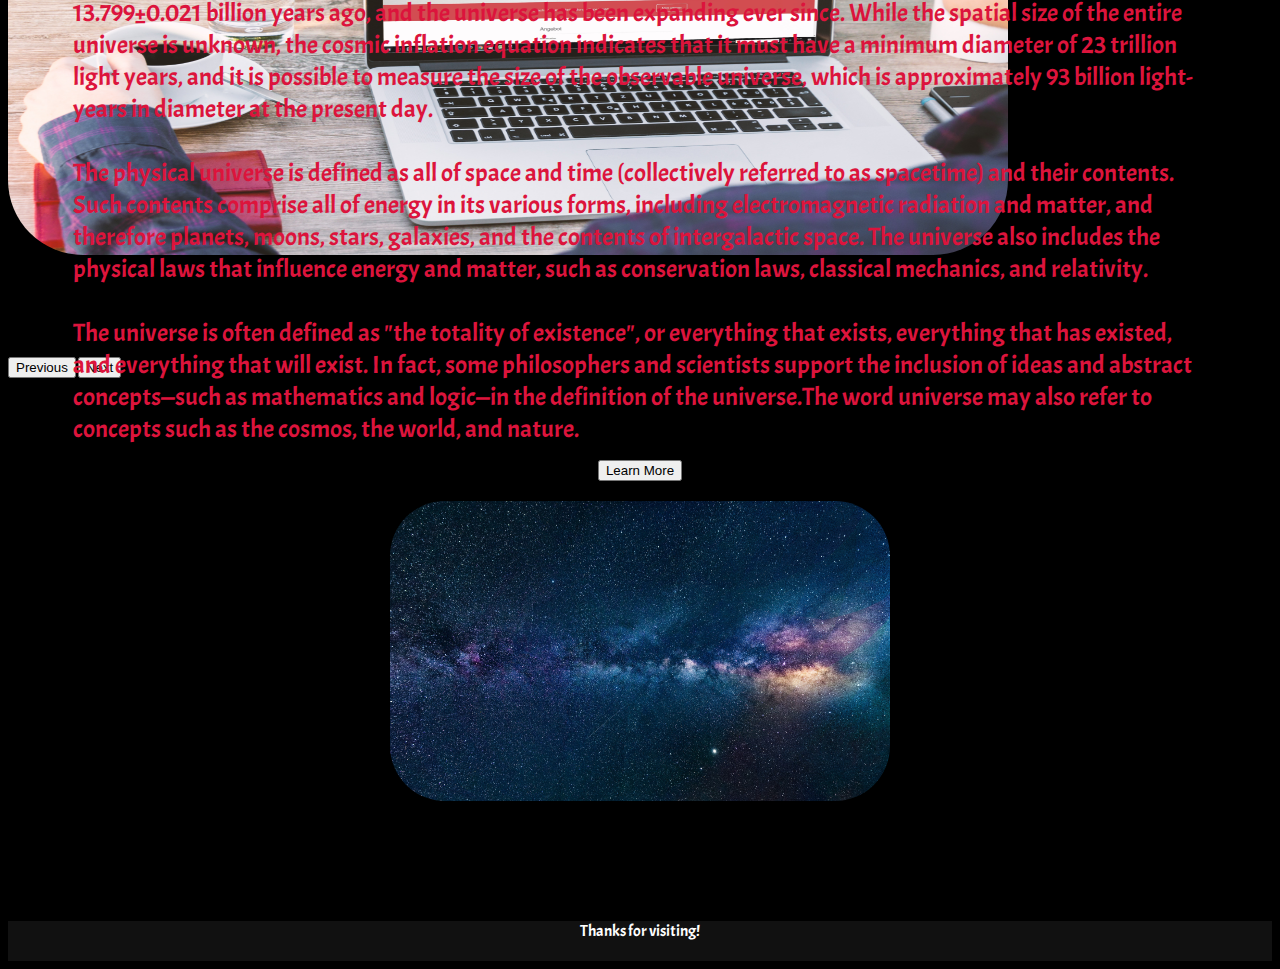
==== commit 1a4596f9: "Update index.html" ====
--- a/index.html
+++ b/index.html
@@ -104,7 +104,7 @@
   The physical universe is defined as all of space and time (collectively referred to as spacetime) and their contents. Such contents comprise all of energy in its various forms, including electromagnetic radiation and matter, and therefore planets, moons, stars, galaxies, and the contents of intergalactic space. The universe also includes the physical laws that influence energy and matter, such as conservation laws, classical mechanics, and relativity.<br><br>
 
 The universe is often defined as "the totality of existence", or everything that exists, everything that has existed, and everything that will exist. In fact, some philosophers and scientists support the inclusion of ideas and abstract concepts—such as mathematics and logic—in the definition of the universe.The word universe may also refer to concepts such as the cosmos, the world, and nature.</div>
- <center><a href="https://en.wikipedia.org/wiki/Universe#Definition"><button type="button" class="new" >Learn More</button></a></center>
+ <center><a href="https://en.wikipedia.org/wiki/Universe#Definition"><button type="button" class="btn btn-outline-primary btn-lg" ><span>Learn More</span></button></a></center>
     <img src="universe3.jpg"> 
 </section>
 
--- a/styles.css
+++ b/styles.css
@@ -111,7 +111,7 @@
 img {
   border-radius: 75px;
 }
-button{
+Section .first button .new{
   color: #fff;
   display: block;
   width: 160px!important;
@@ -128,9 +128,9 @@
 	
 }
 
-button: hover{
-	color: crimson; 
-	ackground: none;
+Section .first button: hover{
+  color: crimson; 
+  background: none;
 }
 
 
